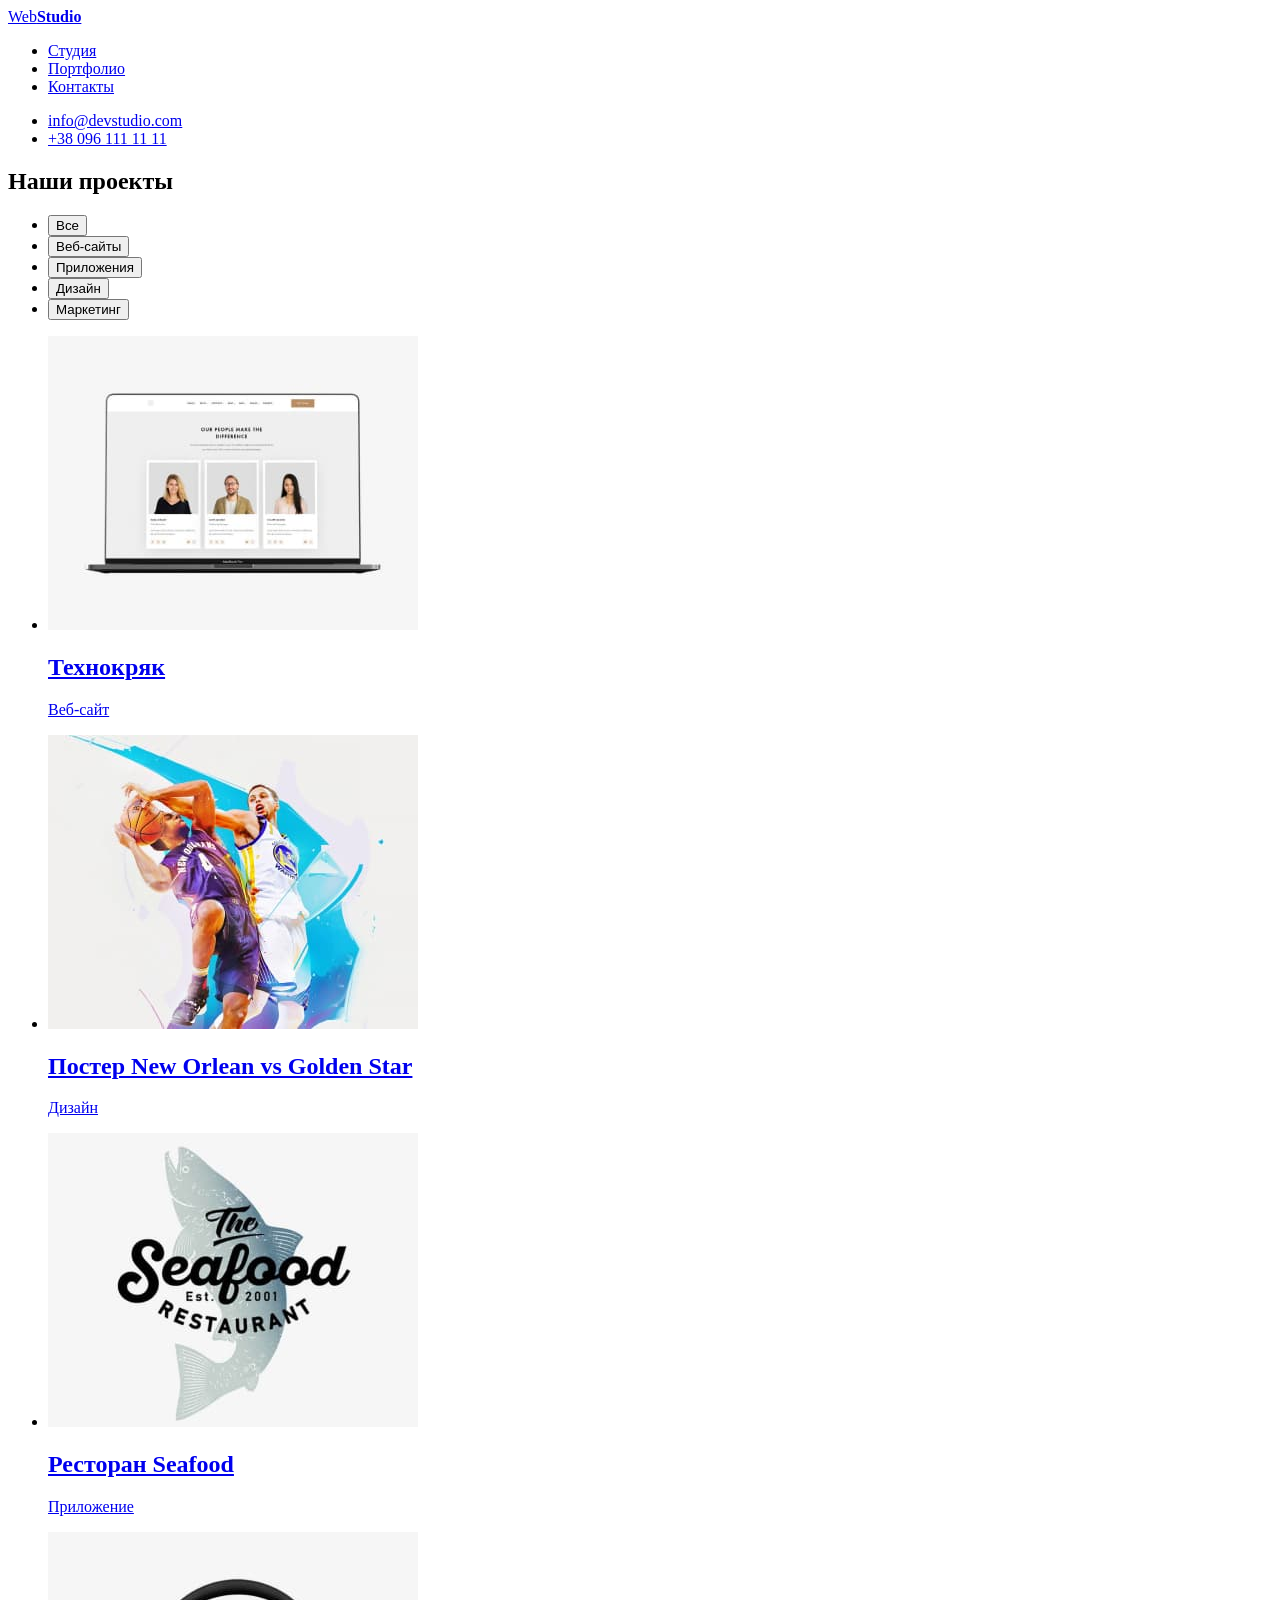
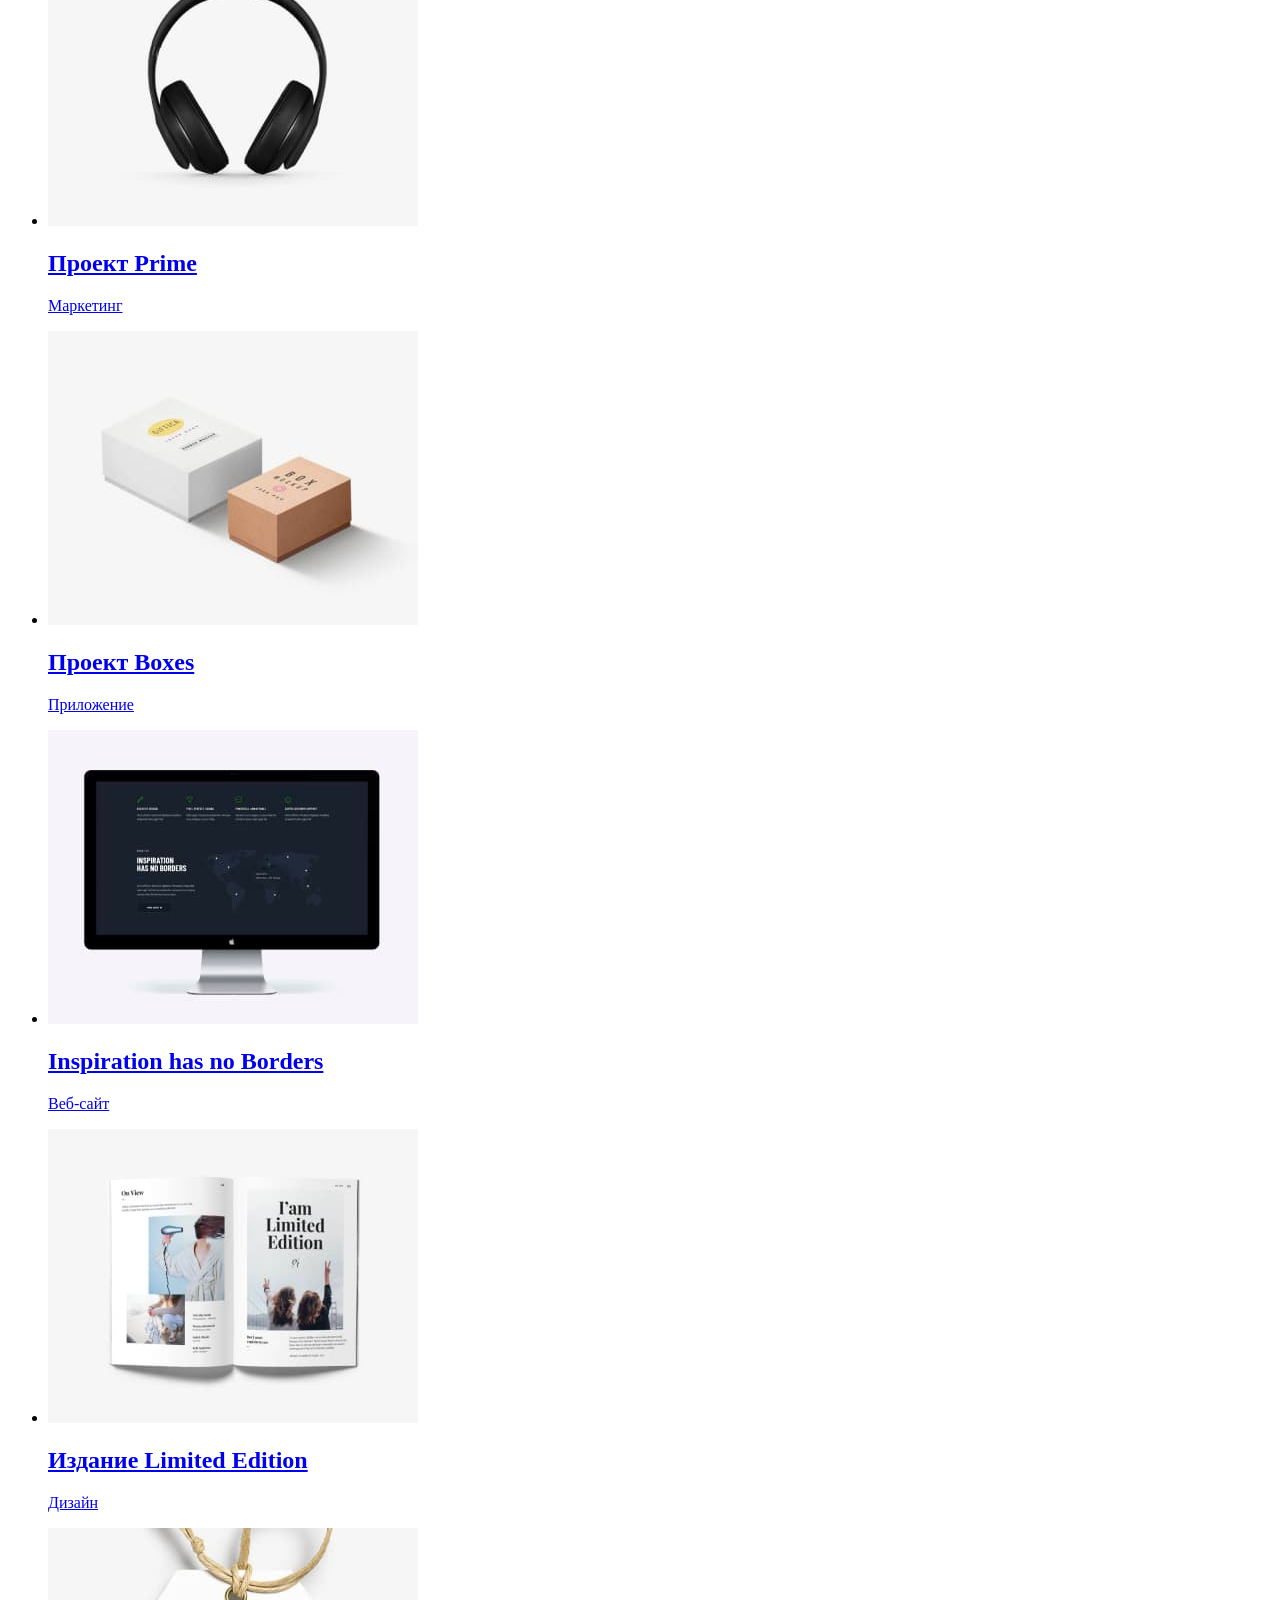
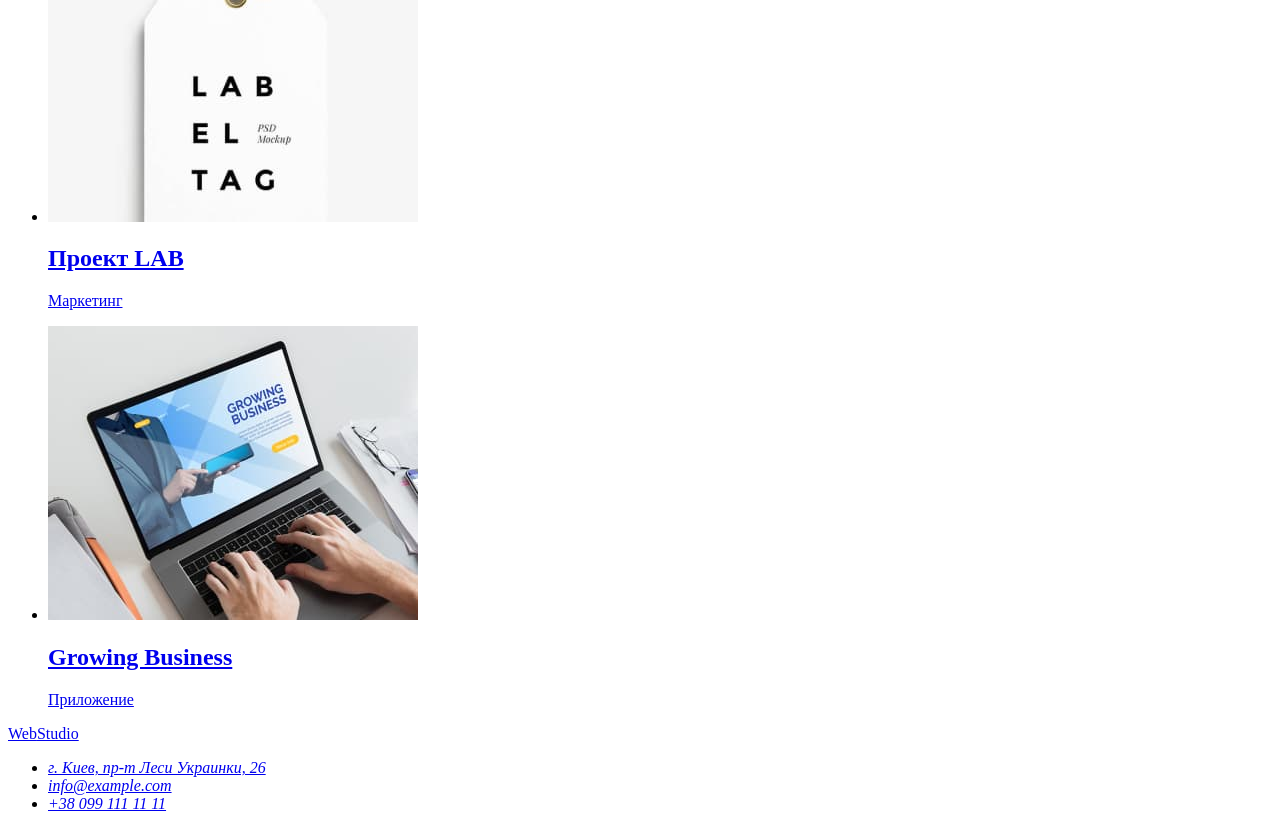
==== portfolio.html @ 86e0762b "DZ2+modern-nomalize" ====
<!DOCTYPE html>
<html lang="ru">
<head>
    <meta charset="UTF-8">
    <meta http-equiv="X-UA-Compatible" content="IE=edge">
    <meta name="viewport" content="width=device-width, initial-scale=1.0">
    <title>WebStudio-Portfolio</title>
     <!--Google fonts-->
    <link rel="preconnect" href="https://fonts.googleapis.com">
    <link rel="preconnect" href="https://fonts.gstatic.com" crossorigin>
    <link href="https://fonts.googleapis.com/css2?family=Raleway:wght@700&family=Roboto:wght@400;500;700;900&display=swap"
            rel="stylesheet">
    <!--Подключение таблицы стилей-->
    <link rel="stylesheet" href="./css/styles.css">
</head>
<body>
    <header class="portfolio-header">
        <a class="heder-link link" href="./index.html" lang="en"> <span class="web-primary">Web</span><b class="studio-primary">Studio</b></a>
    
        <nav class="heder-navigation">
            <ul class="navigstion-list list">
                <li class="navigation-item"><a class="navigation-link link target" href="./index.html">Студия</a></li>
                <li class="navigation-item"><a class="navigation-link link target current" href="./portfolio.html">Портфолио</a></li>
                <li class="navigation-item"><a class="navigation-link link target" href="#">Контакты</a></li>
            </ul>
        </nav>
        <ul class="heder-contact list">
            <li class="conact-item"><a class="link-mail link target"  href="mailto:info@devstudio.com" lang="en">info@devstudio.com</a></li>
            <li class="conact-item"><a class="link-tel link target" href="tel:+380961111111">+38 096 111 11 11</a></li>
        </ul>
    </header>
    <main>
        <!--Портфолио-->
        <section class="projects">
            <h1 class="visually-hidden" aria-hidden="true" tabindex="-1">Наши проекты</h1>
            <ul class="projects-filter list">
                <li class="filtre-item"><button class="filtre-btn btn target" type="button">Все</button></li>
                <li class="filtre-item"><button class="filtre-btn btn target" type="button">Веб-сайты</button></li>
                <li class="filtre-item"><button class="filtre-btn btn target" type="button">Приложения</button></li>
                <li class="filtre-item"><button class="filtre-btn btn target" type="button">Дизайн</button></li>
                <li class="filtre-item"><button class="filtre-btn btn target" type="button">Маркетинг</button></li>
            </ul>

            <ul class="projects-list list">
                <li class="projects-item">
                    <a class="projects-link link" href="#">
                        <img class="projects-picture" src="./images/imgp1.jpg" alt="Веб-сайт Технокряк" width="370" height="294">
                        <h2 class="projects-headline">Технокряк</h2>
                        <p class="projects-view">Веб-сайт</p>
                    </a>
                
                </li>
                <li class="projects-item">
                    <a class="projects-link link" href="#">
                        <img class="projects-picture" src="./images/imgp2.jpg" alt="Постер Новый Орлеан против Золотой звезды" width="370" height="294">
                        <h2 class="projects-headline">Постер New Orlean vs Golden Star</h2>
                        <p class="projects-view">Дизайн</p>
                    </a>
                
                </li>
                <li class="projects-item">
                    <a class="projects-link link" href="#">
                        <img class="projects-picture" src="./images/imgp3.jpg" alt="Ресторан Seafood" width="370" height="294">
                        <h2 class="projects-headline">Ресторан Seafood</h2>
                        <p class="projects-view">Приложение</p>
                    </a>
                
                </li>
                <li class="projects-item">
                    <a class="projects-link link" href="#">
                        <img class="projects-picture" src="./images/imgp4.jpg" alt="Проект Prime" width="370" height="294">
                        <h2 class="projects-headline">Проект Prime</h2>
                        <p class="projects-view">Маркетинг</p>
                    </a>
                
                </li>
                <li class="projects-item">
                    <a class="projects-link link" href="#">
                        <img class="projects-picture" src="./images/imgp5.jpg" alt="Проект Boxes" width="370" height="294">
                        <h2 class="projects-headline">Проект Boxes</h2>
                        <p class="projects-view">Приложение</p>
                    </a>
                
                </li>
                <li class="projects-item">
                    <a class="projects-link link" href="#">
                        <img class="projects-picture" src="./images/imgp6.jpg" alt="Веб сайт Inspirion has no Borders" width="370" height="294">
                        <h2 class="projects-headline" lang="en">Inspiration has no Borders</h2>
                        <p class="projects-view">Веб-сайт</p>
                    </a>
                
                </li>
                <li class="projects-item">
                    <a class="projects-link link" href="#">
                        <img class="projects-picture" src="./images/imgp7.jpg" alt="Издание Limited Edition" width="370" height="294">
                        <h2 class="projects-headline">Издание Limited Edition</h2>
                        <p class="projects-view">Дизайн</p>
                    </a>
                
                </li>
                <li class="projects-item">
                    <a class="projects-link link" href="#">
                        <img class="projects-picture" src="./images/imgp8.jpg" alt="Проект LAB" width="370" height="294">
                        <h2 class="projects-headline">Проект LAB</h2>
                        <p class="projects-view">Маркетинг</p>
                    </a>
                
                </li>
                <li class="projects-item">
                    <a class="projects-link link" href="#"> 
                        <img class="projects-picture" src="./images/imgp9.jpg" alt="Приложение Growing Business" width="370" height="294">
                        <h2 class="projects-headline" lang="en">Growing Business</h2>
                        <p class="projects-view">Приложение</p>
                    </a>
                </li>
            </ul>
        </section>
    </main>
<!--Футер-->
<footer class="footer">

    <a class="footer-link link" href="./index.html" lang="en"> <span class="web-secondary">Web</span><span
            class="studio-secondary">Studio</span></a>

    <address class="footer-contact">
        <ul class="footer-list list">
            <li class="footer-item"><a class="footer-location link target" href="https://www.google.com/maps/place/%D0%B1%D1%83%D0%BB.+%D0%9B%D0%B5%D1%81%D0%B8+%D0%A3%D0%BA%D1%80%D0%B0%D0%B8%D0%BD%D0%BA%D0%B8,+26,+%D0%9A%D0%B8%D0%B5%D0%B2,+02000/@50.4265807,30.5361971,17z/data=!3m1!4b1!4m5!3m4!1s0x40d4cf0e033ecbe9:0x57a4dffefec77da0!8m2!3d50.4265807!4d30.5383858" target="_blank" rel="noopener noreferrer">г. Киев, пр-т Леси Украинки, 26</a></li>
            <li class="footer-item"><a class="footer-mail link target" href="mailto:info@example.com" lang="en">info@example.com</a></li>
            <li class="footer-item"><a class="footer-tel link target" href="tel:+380991111111">+38 099 111 11 11</a></li>
        </ul>
    </address>
</footer>
    
</body>
</html>
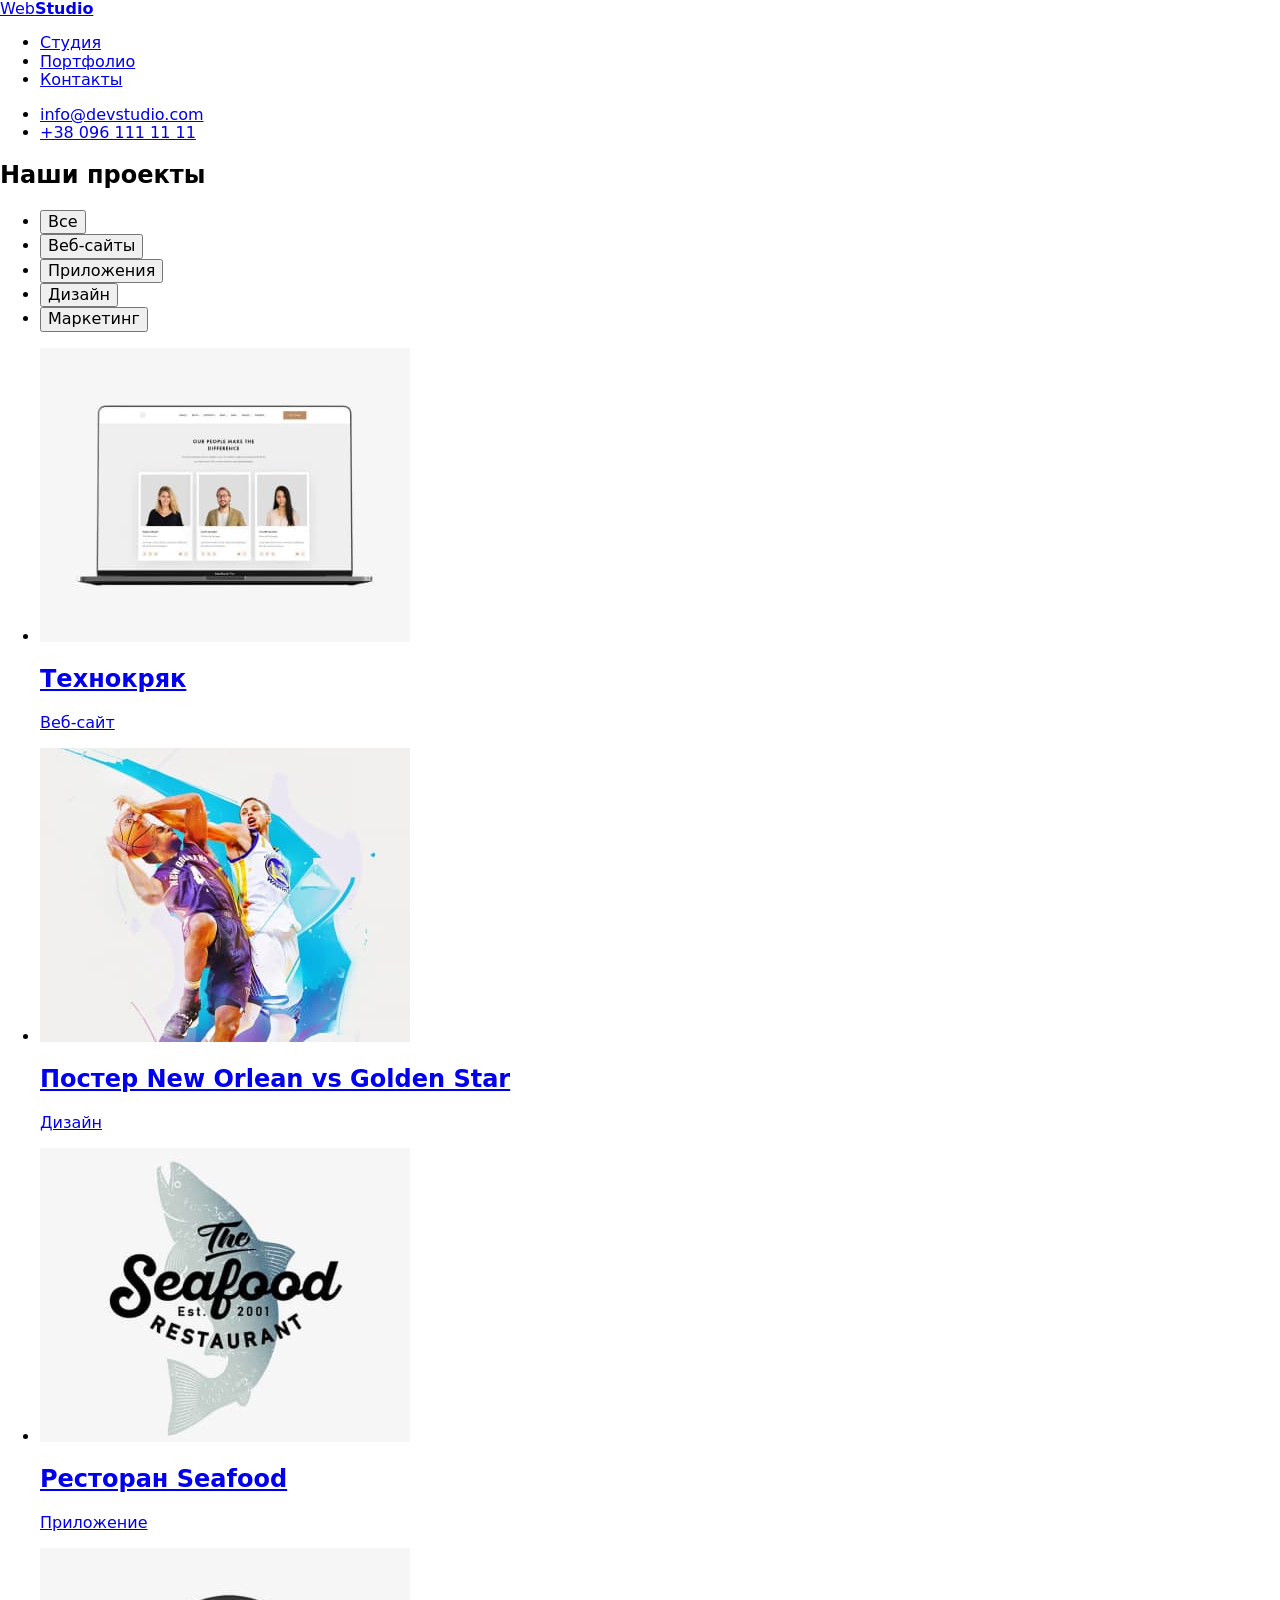
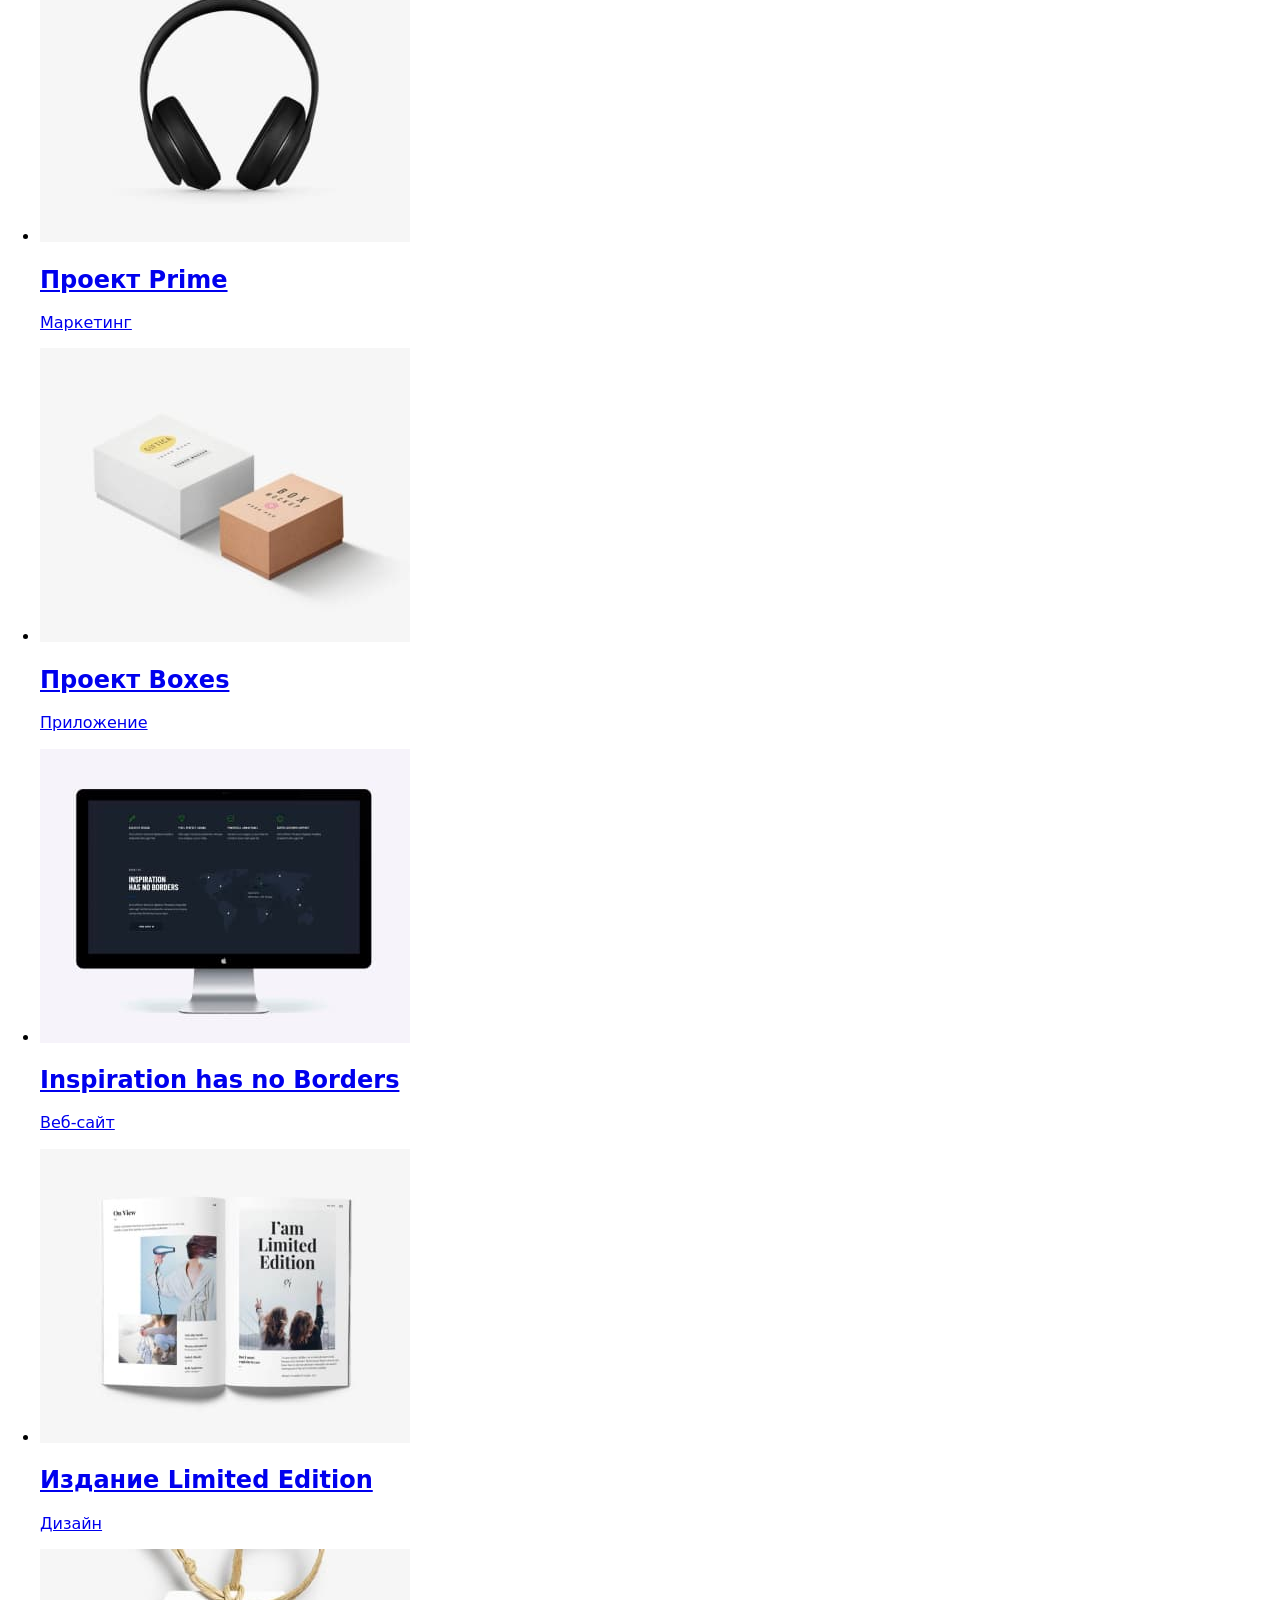
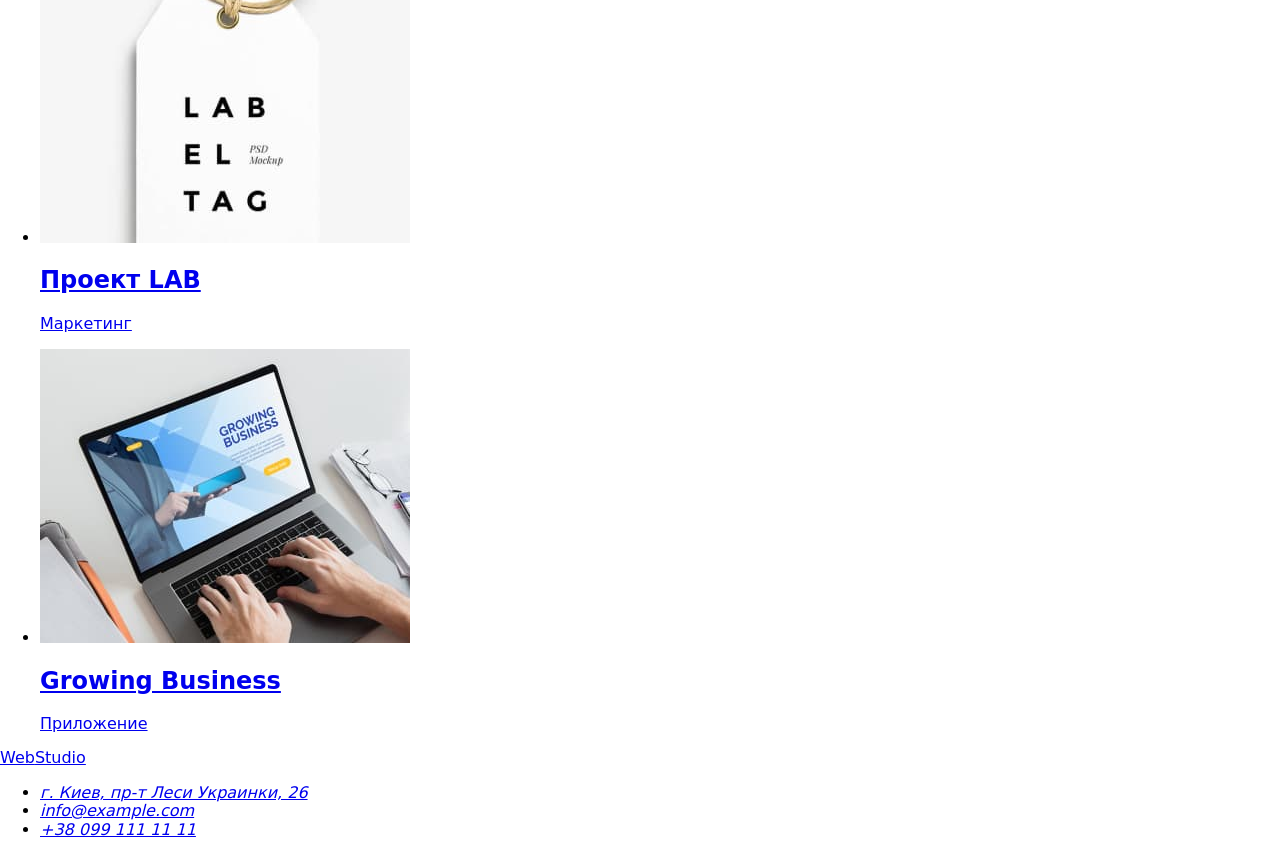
==== commit af432ed4: "Подключение modern-normaliz" ====
--- a/portfolio.html
+++ b/portfolio.html
@@ -10,6 +10,10 @@
     <link rel="preconnect" href="https://fonts.gstatic.com" crossorigin>
     <link href="https://fonts.googleapis.com/css2?family=Raleway:wght@700&family=Roboto:wght@400;500;700;900&display=swap"
             rel="stylesheet">
+            
+<!--Подключение modern-normalize-->
+<link rel="stylesheet" href="https://cdnjs.cloudflare.com/ajax/libs/modern-normalize/1.0.0/modern-normalize.min.css">
+
     <!--Подключение таблицы стилей-->
     <link rel="stylesheet" href="./css/styles.css">
 </head>
